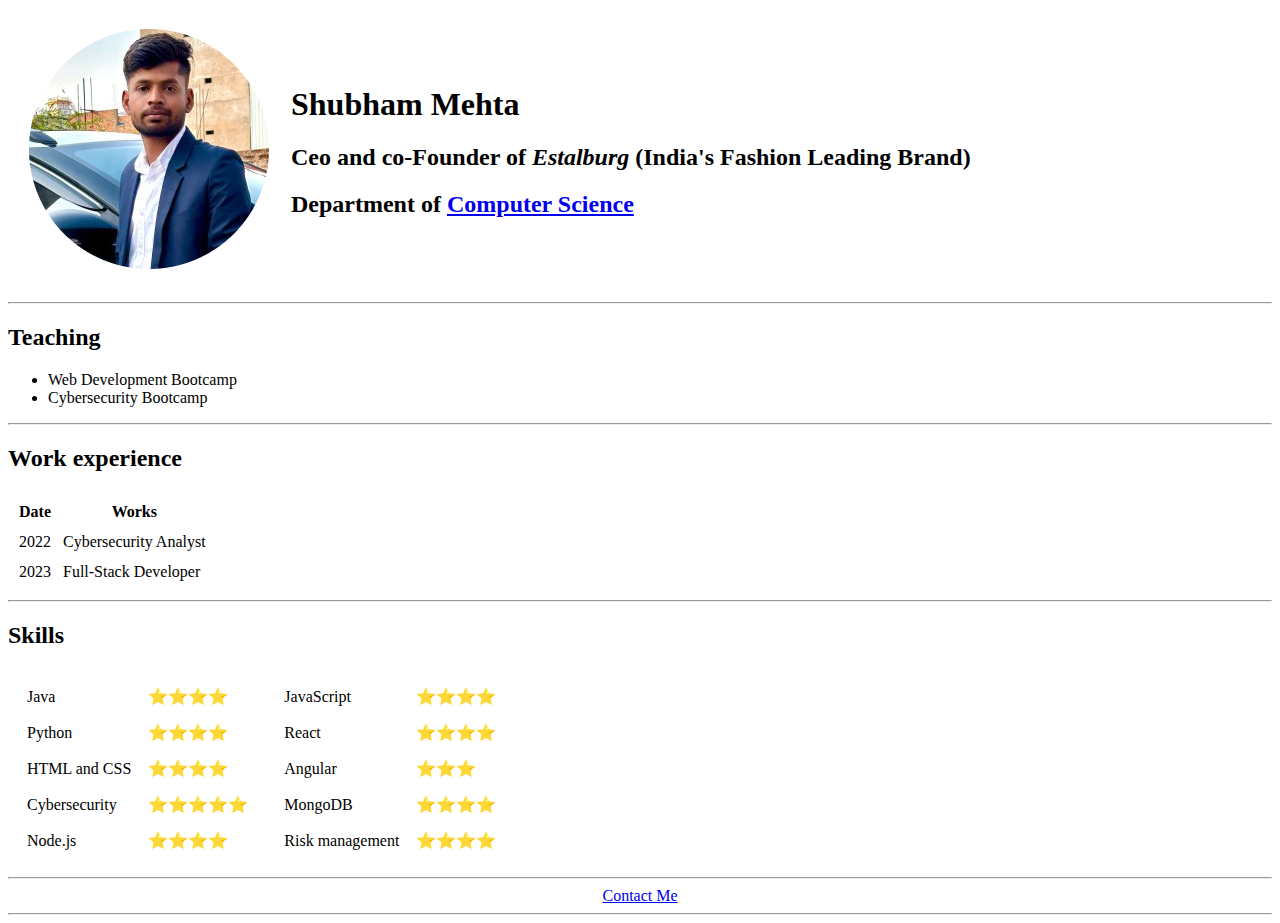
==== index.html @ ab7c6660 "Add initial Website Files" ====
<!DOCTYPE html>
<html lang="en">
<head>
    <meta charset="UTF-8">
    <meta http-equiv="X-UA-Compatible" content="IE=edge">
    <title>💚 My personal site</title>
</head>
<body>
    <table cellspacing="20">
        <tr>
            <td><img src="image/shm.png" alt="Shubham mehta profile picture"></td>
            <td><h1>Shubham Mehta</h1>
    <h2>Ceo and co-Founder of <strong><em>Estalburg</em></strong> (India's Fashion Leading Brand)</h2>
    <h2>Department of <a href="https://www.linkedin.com/in/shubhammehta5315/">Computer Science</a></h2></td>
        </tr>
    </table>
    <hr>
    <h2><b>Teaching</b></h2>
    <ul>
        <li>Web Development Bootcamp</li>
        <li>Cybersecurity Bootcamp</li>
    </ul>
    <hr>
    <h2><strong>Work experience</strong></h2>
    <table cellspacing="10">
        <thead>
        <tr>
            <th>Date</th>
            <th>Works</th>
        </tr>
        </thead>
        <tr>
            <td>2022</td>
            <td>Cybersecurity Analyst</td>
        </tr>
        <tr>
            <td>2023</td>
            <td>Full-Stack Developer</td>
        </tr>
    </table>
    <hr>
    <h2><strong>Skills</strong></h2>
    <table>
        <tr>
            <td>
                <table cellspacing="15">
                    <tr>
                        <td>Java</td>
                        <td>⭐⭐⭐⭐</td>
                    </tr>
                    <tr>
                        <td>Python</td>
                        <td>⭐⭐⭐⭐</td>
                    </tr>
                    <tr>
                        <td>HTML and CSS</td>
                        <td>⭐⭐⭐⭐</td>
                    </tr>
                    <tr>
                        <td>Cybersecurity</td>
                        <td>⭐⭐⭐⭐⭐</td>
                    </tr>
                    <tr>
                        <td>Node.js</td>
                        <td>⭐⭐⭐⭐</td>
                    </tr>
                </table>
            </td>
            <td>
                <table cellspacing="15">
                    <tr>
                        <td>JavaScript</td>
                        <td>⭐⭐⭐⭐</td>
                    </tr>
                    <tr>
                        <td>React</td>
                        <td>⭐⭐⭐⭐</td>
                    </tr>
                    <tr>
                        <td>Angular</td>
                        <td>⭐⭐⭐</td>
                    </tr>
                    <tr>
                        <td>MongoDB</td>
                        <td>⭐⭐⭐⭐</td>
                    </tr>
                    <tr>
                        <td>Risk management</td>
                        <td>⭐⭐⭐⭐</td>
                    </tr>
                </table>
            </td>
        </tr>
    </table>
    <hr>
    <center><a href="contact-us.html">Contact Me</a></center>
    <hr>
</body>
</html>
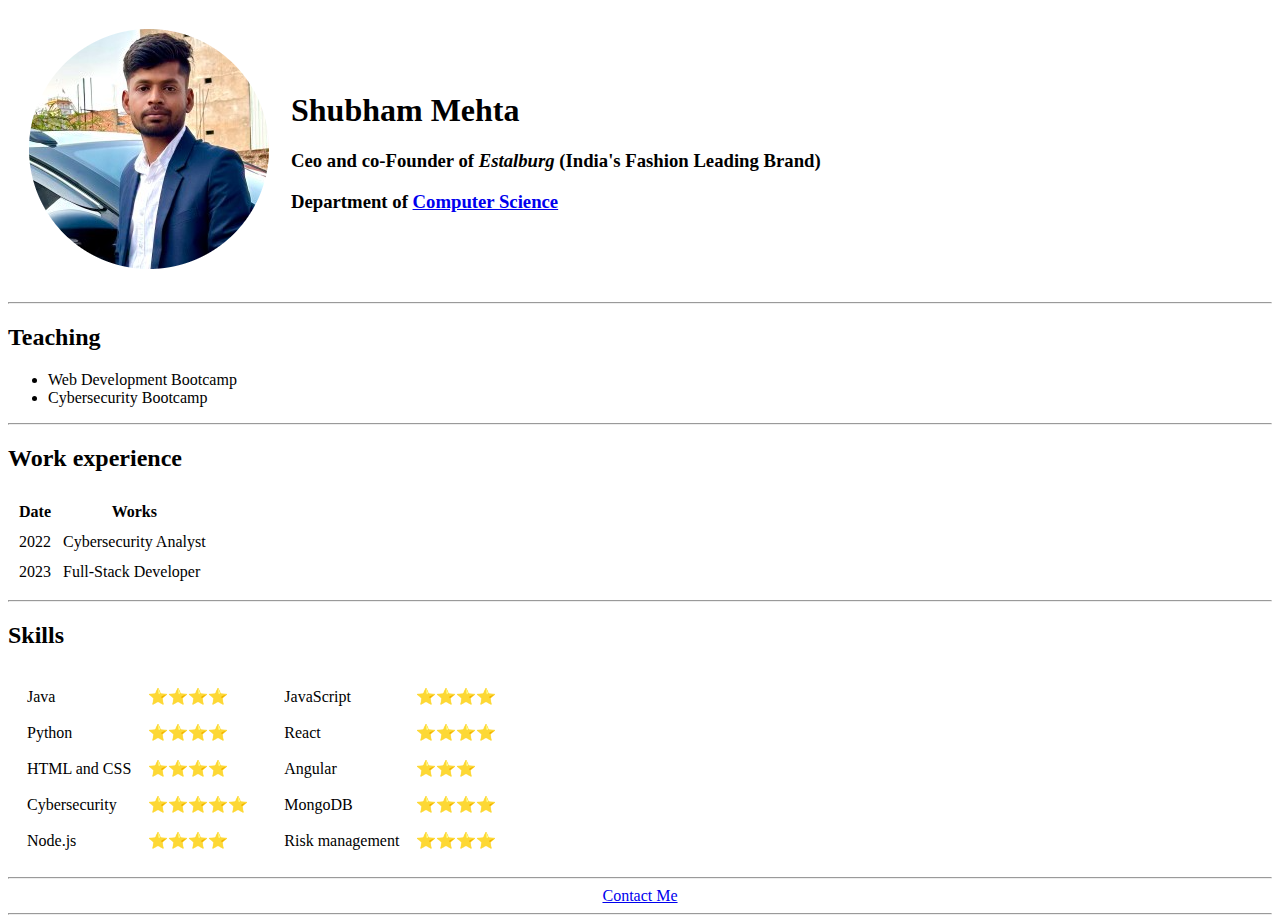
==== commit 292ffd35: "Update index.html" ====
--- a/index.html
+++ b/index.html
@@ -4,14 +4,15 @@
     <meta charset="UTF-8">
     <meta http-equiv="X-UA-Compatible" content="IE=edge">
     <title>💚 My personal site</title>
+    <link rel="stylesheet" href="css/styles.css">
 </head>
 <body>
     <table cellspacing="20">
         <tr>
             <td><img src="image/shm.png" alt="Shubham mehta profile picture"></td>
             <td><h1>Shubham Mehta</h1>
-    <h2>Ceo and co-Founder of <strong><em>Estalburg</em></strong> (India's Fashion Leading Brand)</h2>
-    <h2>Department of <a href="https://www.linkedin.com/in/shubhammehta5315/">Computer Science</a></h2></td>
+    <h3>Ceo and co-Founder of <strong><em>Estalburg</em></strong> (India's Fashion Leading Brand)</h3>
+    <h3>Department of <a href="https://www.linkedin.com/in/shubhammehta5315/">Computer Science</a></h3></td>
         </tr>
     </table>
     <hr>
@@ -96,4 +97,4 @@
     <center><a href="contact-us.html">Contact Me</a></center>
     <hr>
 </body>
-</html>+</html>
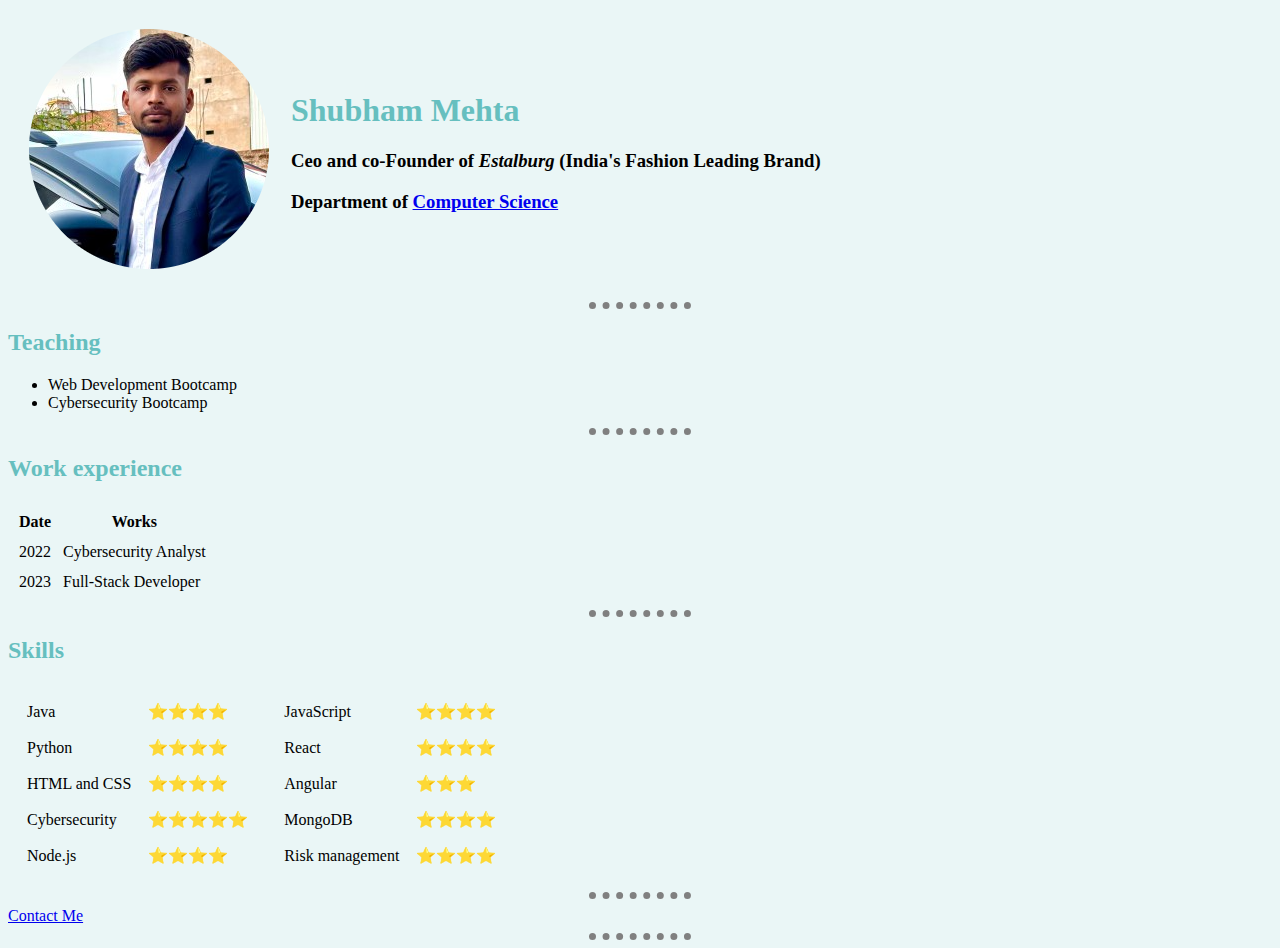
==== commit f4565df6: "Update index.html" ====
--- a/index.html
+++ b/index.html
@@ -94,7 +94,7 @@
         </tr>
     </table>
     <hr>
-    <center><a href="contact-us.html">Contact Me</a></center>
+    <a href="contact-us.html">Contact Me</a>
     <hr>
 </body>
 </html>
--- a/css/styles.css
+++ b/css/styles.css
@@ -0,0 +1,16 @@
+body {
+    background-color: #EAF6F6;
+}
+hr {
+    border-style: none;
+    border-top-style: dotted;
+    border-color: grey;
+    border-width: 7px;
+    width: 8%;
+}
+h1 {
+    color: #66BFBF;
+}
+h2 {
+    color: #66BFBF;
+}
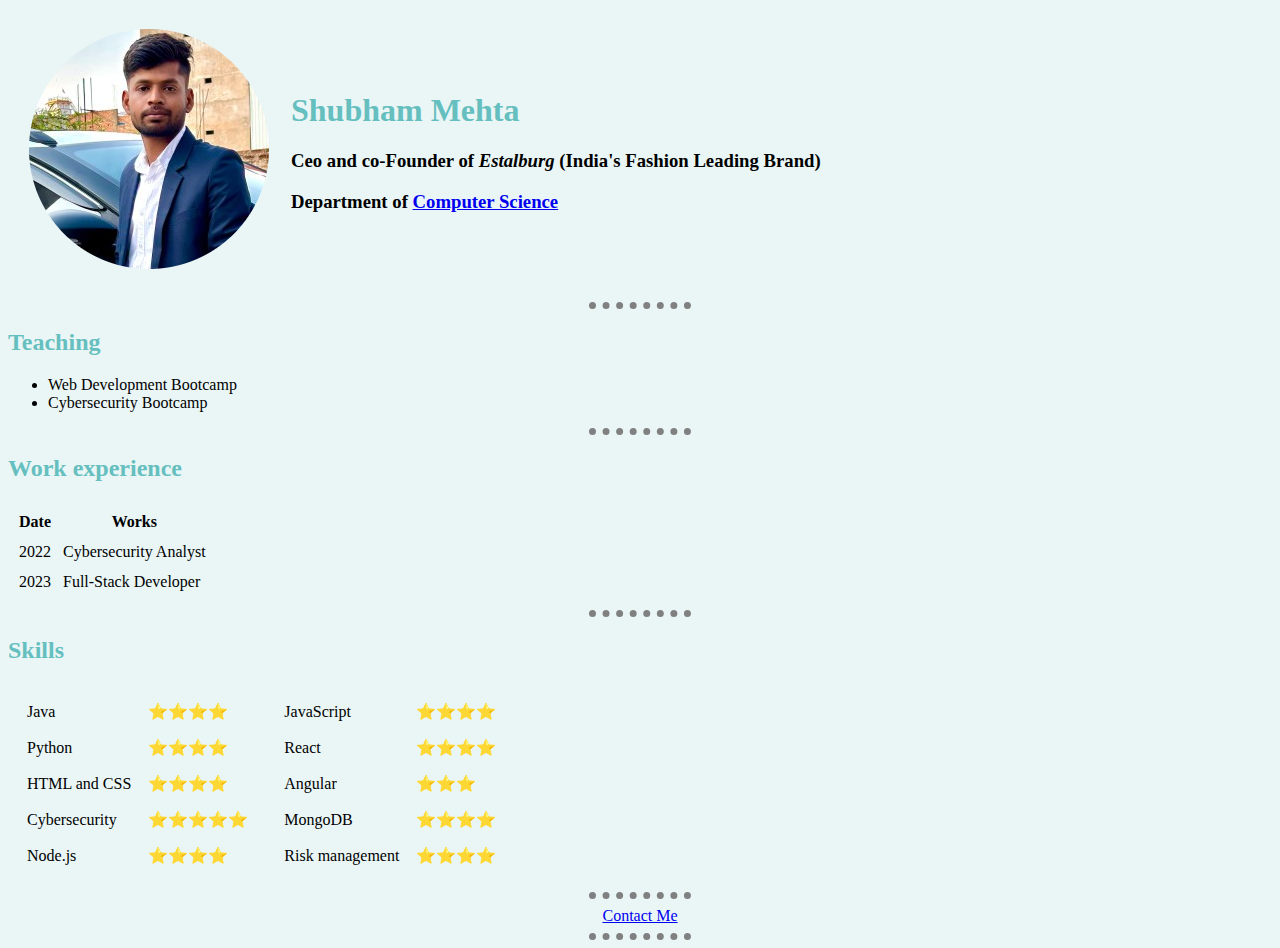
==== commit 2426a71b: "Update index.html" ====
--- a/index.html
+++ b/index.html
@@ -94,7 +94,7 @@
         </tr>
     </table>
     <hr>
-    <a href="contact-us.html">Contact Me</a>
+    <center><a href="contact-us.html">Contact Me</a></center>
     <hr>
 </body>
 </html>
